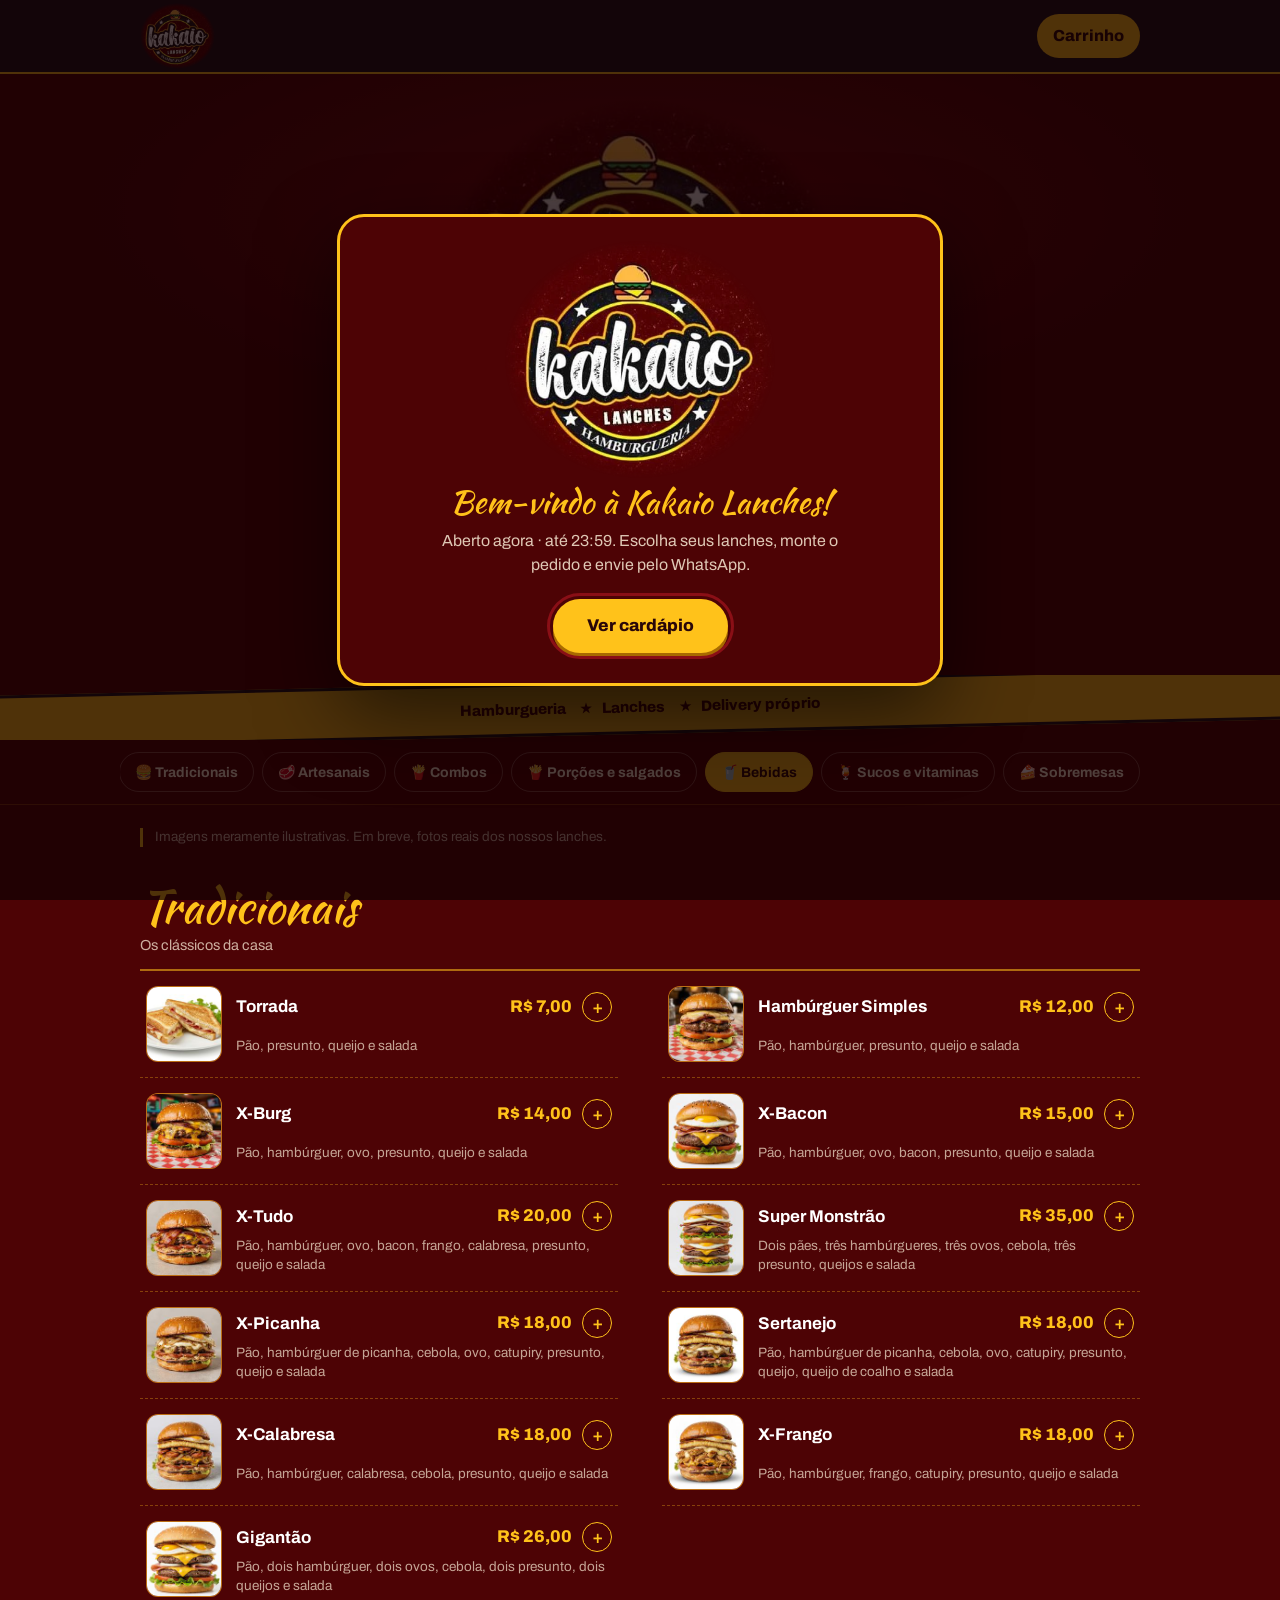
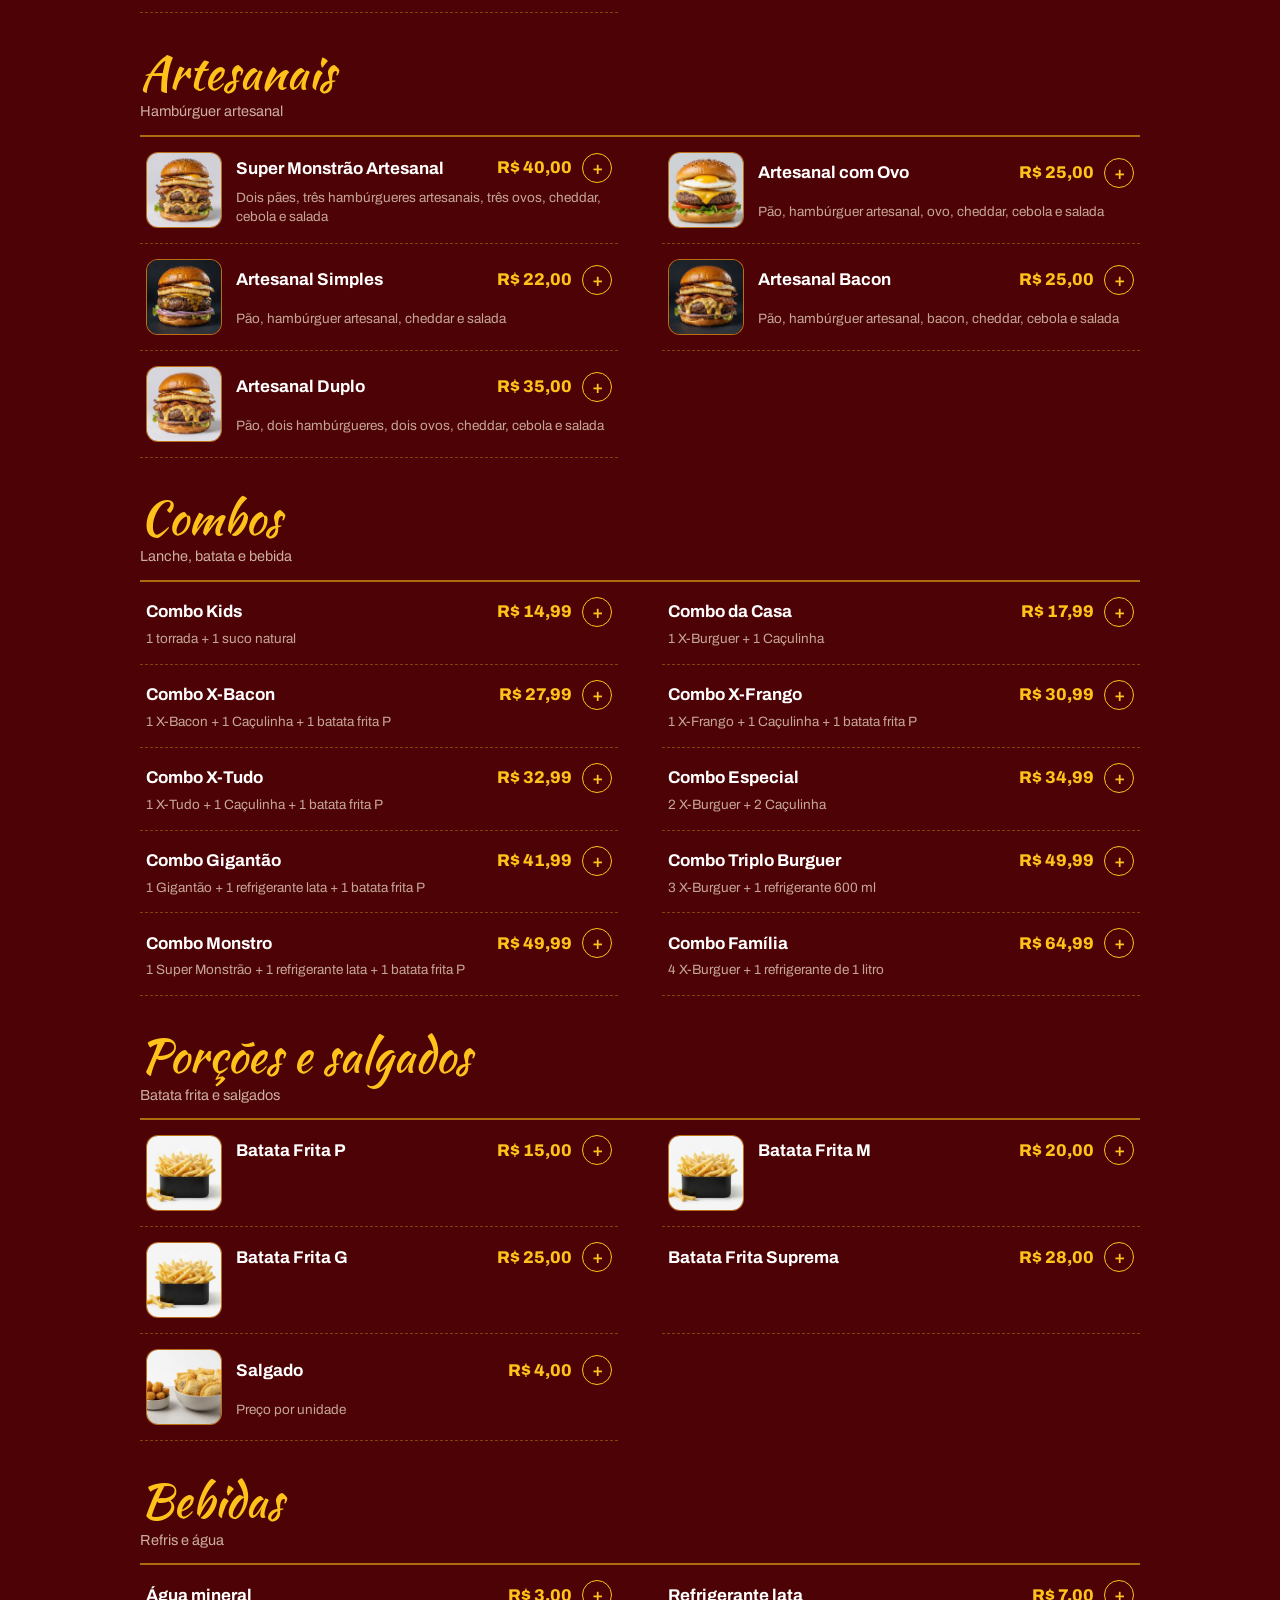
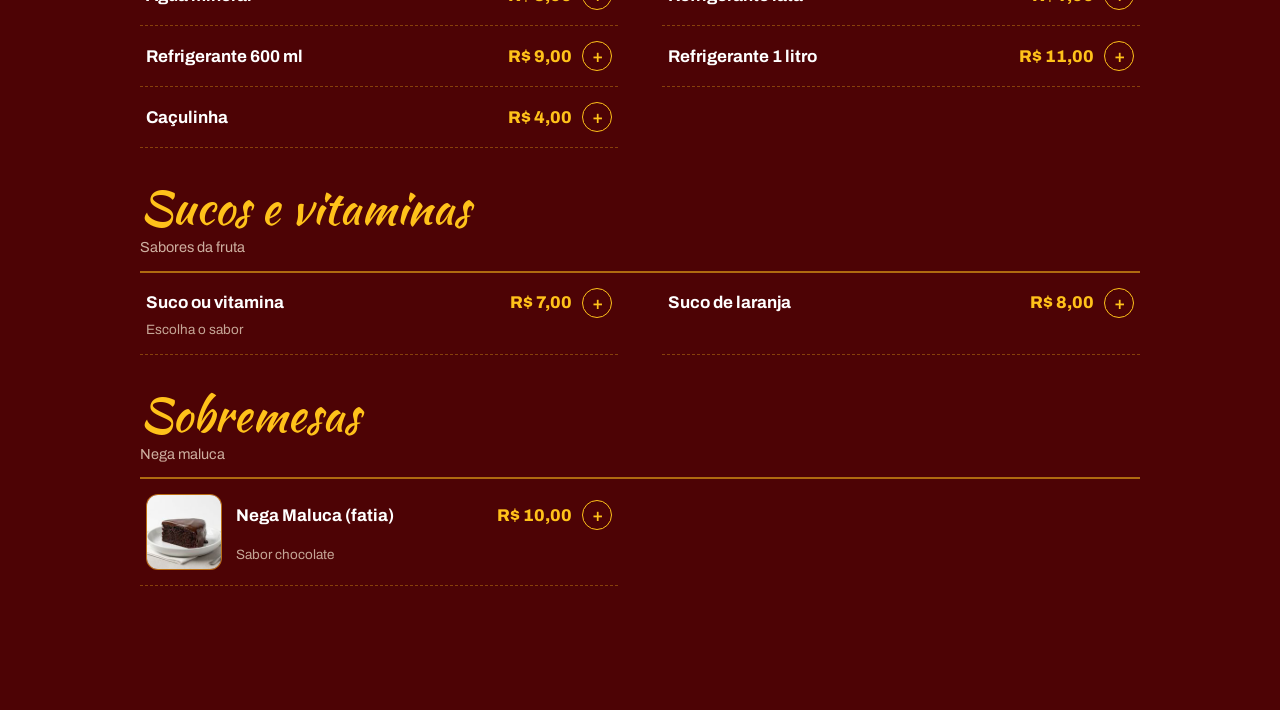
==== index.html @ 7993e145 "Meu primeiro commit" ====
<!doctype html>
<html lang="pt-BR">
<head>
<meta charset="utf-8">
<meta name="viewport" content="width=device-width, initial-scale=1">
<link rel="icon" href="favicon.ico" sizes="any">
<link rel="icon" type="image/png" sizes="192x192" href="img/favicon-192.png">
<link rel="apple-touch-icon" href="img/apple-touch-icon.png">
<meta name="theme-color" content="#17131d">
<title>Kakaio Lanches — Cardápio</title>
<link rel="preconnect" href="https://fonts.googleapis.com">
<link rel="preconnect" href="https://fonts.gstatic.com" crossorigin>
<link href="https://fonts.googleapis.com/css2?family=Archivo:wght@400;500;600;700;800&family=Kaushan+Script&display=swap" rel="stylesheet">
<link rel="stylesheet" href="css/style.css">
</head>
<body>
<header><div class="wrap">
  <div class="marca"><div class="logo" id="logo"><img src="img/selo.webp" alt="Kakaio Lanches Hamburgueria" width="443" height="390"></div><b id="nome" class="sr"></b></div>
  <button class="pill" id="hCart">Carrinho <span id="hQtd"></span></button>
</div></header>

<section class="hero"><div class="wrap">
  <h1 class="sr">Kakaio Lanches — Cardápio</h1>
  <img class="selo" src="img/selo.webp" alt="Kakaio Lanches Hamburgueria" width="443" height="390">
  <p class="lead">Escolha no cardápio, monte seu pedido e envie pelo WhatsApp. Receba em casa ou retire na hamburgueria.</p>
  <button class="cta" id="ver">Ver cardápio</button>
  <div class="info"><span class="st" id="stxt"></span><span id="end"></span></div>
</div></section>

<div class="fitaw"><div class="fita"><span>Hamburgueria</span><span>Lanches</span><span>Delivery próprio</span></div></div>

<nav class="cats" aria-label="Categorias do cardápio"><div id="chips"></div></nav>

<main class="wrap" id="cardapio"><p class="aviso" id="aviso" hidden></p><div id="grid"></div><div style="height:28px"></div></main>

<div class="bar" id="bar" hidden><button class="btn" id="barBtn"><span id="barQtd"></span><span id="barTotal"></span></button></div>

<dialog id="bv"><div class="bv"><div id="logo2"><img class="selo" src="img/selo.webp" alt="Kakaio Lanches Hamburgueria" width="443" height="390"></div><h3>Bem-vindo à Kakaio Lanches!</h3><p id="bvp"></p><button class="cta" id="bvok">Ver cardápio</button></div></dialog>
<dialog id="pd"><div class="in" id="pdc"></div></dialog>

<dialog id="cd"><div class="in">
  <div class="hd"><h3>Seu pedido</h3><button class="x" data-close aria-label="Fechar">✕</button></div>
  <div id="items"></div>
  <fieldset><legend>Como você quer receber?</legend>
    <label class="opt"><input type="radio" name="tipo" value="Entrega" checked><span>Entrega</span></label>
    <label class="opt"><input type="radio" name="tipo" value="Retirada"><span>Retirada</span></label>
    <div id="entrega">
      <input type="text" id="rua" placeholder="Rua" autocomplete="address-line1">
      <div class="g2"><input type="text" id="num" placeholder="Número"><input type="text" id="bairro" placeholder="Bairro"></div>
      <input type="text" id="comp" placeholder="Complemento (opcional)">
      <input type="text" id="ref" placeholder="Ponto de referência (opcional)">
    </div>
    <div class="caixa" id="retirada" hidden></div>
  </fieldset>
  <fieldset><legend>Seus dados</legend>
    <input type="text" id="cli" placeholder="Seu nome" autocomplete="name" style="margin-top:0">
    <input type="tel" id="tel" placeholder="Seu telefone com DDD" autocomplete="tel">
    <input type="text" id="obs" placeholder="Observações do pedido (opcional)">
  </fieldset>
  <fieldset><legend>Pagamento</legend>
    <label class="opt"><input type="radio" name="pag" value="Pix"><span>Pix</span></label>
    <label class="opt"><input type="radio" name="pag" value="Cartão de crédito"><span>Cartão de crédito</span></label>
    <label class="opt"><input type="radio" name="pag" value="Cartão de débito"><span>Cartão de débito</span></label>
    <label class="opt"><input type="radio" name="pag" value="Dinheiro"><span>Dinheiro</span></label>
    <div class="caixa" id="pix" hidden>O Pix é combinado pela conversa: depois de enviar o pedido, a Kakaio manda a chave no WhatsApp para você pagar.</div>
    <div id="troco" hidden><input type="number" id="trocoVal" min="0" step="0.01" inputmode="decimal" placeholder="Troco para quanto? (vazio se não precisa)"></div>
  </fieldset>
  <div id="totais" style="margin-top:20px"></div>
  <p id="erro" role="alert"></p>
  <div class="foot"><button class="btn" id="enviar">Enviar pedido pelo WhatsApp</button></div>
</div></dialog>

<script src="js/config.js"></script>
<script src="js/produtos.js"></script>
<script src="js/app.js"></script>
</body>
</html>
---- css/style.css ----
:root{
  --noite:#17131d;--fundo:#4d0305;--brasa:#6a0a10;--vinho:#8a0f16;
  --ouro:#ffc21a;--ouro-esc:#a86a00;--creme:#fff3dc;--papel:#fff8ec;
  --tinta:#2a0709;--mudo:#7a5a55;--linha:#ecd9bd;--erro:#b3121c;--verde:#3ddc84;
  --topo:72px;
}
*{box-sizing:border-box}
html{scroll-padding-top:calc(var(--topo) + 66px)}
@media(prefers-reduced-motion:no-preference){html{scroll-behavior:smooth}}
body{margin:0;color:var(--creme);background:var(--fundo);font:400 16px/1.5 'Archivo',system-ui,sans-serif;padding-bottom:96px}
button{font:inherit;cursor:pointer;color:inherit}
:focus-visible{outline:3px solid var(--ouro);outline-offset:3px}
dialog :focus-visible{outline-color:var(--vinho)}
[hidden]{display:none!important}
.wrap{max-width:1040px;margin:0 auto;padding:0 20px}
.sr{position:absolute;width:1px;height:1px;overflow:hidden;clip:rect(0 0 0 0);white-space:nowrap}

/* topo */
header{position:sticky;top:0;z-index:5;background:#17131d;border-bottom:2px solid var(--ouro)}
header .wrap{display:flex;align-items:center;justify-content:space-between;gap:12px;height:var(--topo)}
.marca{display:flex;align-items:center;gap:10px;min-width:0}
.marca>div:last-child{min-width:0}
.logo{flex:none;display:flex;align-items:center}
.logo img{display:block;height:66px;width:auto;-webkit-mask-image:radial-gradient(closest-side,#000 88%,transparent 100%);mask-image:radial-gradient(closest-side,#000 88%,transparent 100%)}
.marca b{display:block;font:400 25px/1.05 'Kaushan Script',cursive;color:#fff;white-space:nowrap;overflow:hidden;text-overflow:ellipsis}
.marca small{display:block;color:var(--ouro);font-size:12px;font-weight:600}
.pill{flex:none;border:0;background:var(--ouro);color:var(--tinta);font-weight:800;padding:0 16px;min-height:44px;border-radius:99px}

/* hero */
.hero{text-align:center;padding:26px 0 0;background:radial-gradient(60% 50% at 50% 24%,rgba(160,22,28,.5),transparent 72%)}
.selo{display:block;margin:0 auto;width:min(400px,84vw);height:auto;-webkit-mask-image:radial-gradient(closest-side,#000 88%,transparent 100%);mask-image:radial-gradient(closest-side,#000 88%,transparent 100%)}
.lead{margin:6px auto 24px;max-width:30em;font-size:17px;color:rgba(255,243,220,.88)}
.cta{border:0;background:var(--ouro);color:var(--tinta);font-weight:800;font-size:17px;padding:0 34px;min-height:54px;border-radius:99px;box-shadow:0 5px 0 var(--ouro-esc)}
.cta:active{transform:translateY(3px);box-shadow:0 2px 0 var(--ouro-esc)}
.info{margin-top:22px;display:flex;flex-wrap:wrap;justify-content:center;gap:10px}
.info span{background:rgba(0,0,0,.3);border:1px solid rgba(255,194,26,.38);border-radius:99px;padding:7px 14px;font-size:13.5px;font-weight:600}
.st::before{content:"";display:inline-block;width:8px;height:8px;border-radius:50%;background:#c9a98a;margin-right:8px;vertical-align:1px}
.st.on::before{background:var(--verde);box-shadow:0 0 8px var(--verde)}

/* fita dourada */
.fitaw{overflow:hidden;padding:6px 0;margin-top:30px}
.fita{background:var(--ouro);color:var(--fundo);display:flex;flex-wrap:wrap;justify-content:center;gap:2px 9px;padding:12px 16px;font-weight:800;font-size:13px;border-block:3px solid var(--noite)}
.fita span+span::before{content:"★";margin-right:9px}
@media(min-width:720px){.fita{font-size:15px;gap:2px 14px;transform:rotate(-1.3deg);margin:0 -3%}}

/* categorias (chips fixos) */
.cats{position:sticky;top:var(--topo);z-index:4;background:#4d0305;border-bottom:1px solid rgba(255,194,26,.28)}
#chips{display:flex;gap:8px;overflow-x:auto;max-width:1040px;margin:0 auto;padding:12px 20px;scrollbar-width:none}
#chips::-webkit-scrollbar{display:none}
#chips a{flex:none;display:flex;align-items:center;min-height:40px;padding:0 15px;border-radius:99px;border:1.5px solid rgba(255,243,220,.3);color:var(--creme);font-weight:700;font-size:14px;text-decoration:none}
#chips a.on{background:var(--ouro);border-color:var(--ouro);color:var(--tinta)}

/* cardápio */
.sec{padding-top:36px}
.sh h2{margin:0;font:400 clamp(34px,6vw,46px)/1.05 'Kaushan Script',cursive;color:var(--ouro)}
.sh p{margin:4px 0 12px;color:rgba(255,243,220,.72);font-size:14.5px}
.rows{display:grid;grid-template-columns:1fr;column-gap:44px;border-top:2px solid rgba(255,194,26,.55)}
@media(min-width:760px){.rows{grid-template-columns:1fr 1fr}}
.item{display:grid;grid-template-columns:1fr auto;column-gap:14px;row-gap:3px;align-items:baseline;width:100%;text-align:left;background:none;border:0;border-bottom:1px dashed rgba(255,194,26,.32);padding:15px 6px}
.item:hover{background:rgba(255,194,26,.08)}
.item .nm{font-weight:700;font-size:17px;line-height:1.25;color:#fff}
.item .pr{display:flex;align-items:center;gap:10px;font-weight:800;font-size:17px;color:var(--ouro);white-space:nowrap}
.item .pr::after{content:"+";display:grid;place-items:center;width:28px;height:28px;border-radius:50%;border:1.5px solid var(--ouro);font-size:18px;line-height:1;font-weight:600}
.item:active .pr::after{background:var(--ouro);color:var(--tinta)}
.item .ds{grid-column:1/-1;color:rgba(255,243,220,.68);font-size:13.5px;line-height:1.4;max-width:60ch}

/* janelas */
dialog{border:0;border-top:5px solid var(--ouro);padding:0;width:100%;max-width:600px;max-height:92dvh;margin:auto auto 0;border-radius:24px 24px 0 0;background:var(--papel);color:var(--tinta)}
dialog::backdrop{background:rgba(18,0,4,.74);}
@media(min-width:640px){dialog{margin:auto;border:0;border-radius:24px;box-shadow:0 0 0 3px var(--ouro),0 30px 80px rgba(0,0,0,.55)}}
.in{padding:22px 22px 0}
.hd{display:flex;justify-content:space-between;align-items:start;gap:12px}
.hd h3{margin:0;font:400 30px/1.15 'Kaushan Script',cursive;color:var(--vinho)}
.x{border:0;background:var(--linha);color:var(--tinta);width:40px;height:40px;border-radius:50%;flex:none;font-size:16px}
.desc{color:var(--mudo);margin:8px 0 0}
fieldset{border:0;padding:0;margin:20px 0 0}
legend{font-weight:800;font-size:17px;padding:0;margin-bottom:4px}
legend em{font-style:normal;font-weight:500;color:var(--mudo);margin-left:8px;font-size:14px}
.opt{display:flex;align-items:center;gap:12px;min-height:48px;padding:10px 0;border-bottom:1px solid var(--linha);cursor:pointer}
.opt input{width:20px;height:20px;flex:none;accent-color:var(--vinho)}
.opt span{flex:1}.opt b{color:var(--vinho)}
.foot{position:sticky;bottom:0;background:var(--papel);display:flex;gap:12px;padding:14px 0 16px;margin-top:16px;border-top:1px solid var(--linha)}
.qty{display:flex;align-items:center;border:1.5px solid var(--linha);border-radius:99px;background:#fff}
.qty button{border:0;background:none;width:42px;height:46px;font-size:22px}
.qty span{min-width:24px;text-align:center;font-weight:700}
.btn{border:0;background:var(--vinho);color:#fff;font-weight:800;border-radius:99px;padding:0 22px;min-height:48px;box-shadow:0 4px 0 var(--fundo)}
.btn:active{transform:translateY(2px);box-shadow:0 2px 0 var(--fundo)}
.btn:disabled{background:var(--linha);color:var(--mudo);box-shadow:none;transform:none;cursor:not-allowed}
.foot .btn{flex:1}

/* barra do carrinho */
.bar{position:fixed;left:0;right:0;bottom:0;z-index:6;padding:12px 16px calc(12px + env(safe-area-inset-bottom,0px));background:var(--noite);border-top:2px solid var(--ouro)}
.bar button{display:flex;align-items:center;justify-content:space-between;width:100%;max-width:1000px;margin:0 auto;background:var(--ouro);color:var(--tinta);box-shadow:0 4px 0 var(--ouro-esc)}
.bar button:active{box-shadow:0 2px 0 var(--ouro-esc)}

/* carrinho e formulário */
.li{display:flex;gap:12px;justify-content:space-between;padding:14px 0;border-bottom:1px solid var(--linha)}
.li small{display:block;color:var(--mudo)}.li .qty{align-self:center}
.linha{display:flex;justify-content:space-between;padding:4px 0}
.total{font-size:21px;font-weight:800;color:var(--vinho);border-top:1px solid var(--linha);margin-top:6px;padding-top:10px}
input[type=text],input[type=tel],input[type=number]{width:100%;font:inherit;color:var(--tinta);background:#fff;padding:12px 14px;border:1.5px solid var(--linha);border-radius:12px;margin-top:8px}
input[type=text]:focus,input[type=tel]:focus,input[type=number]:focus{border-color:var(--vinho)}
.g2{display:grid;grid-template-columns:1fr 2fr;gap:0 8px}
.caixa{background:#fdebc8;border-radius:14px;padding:14px;margin-top:10px;word-break:break-all}
.caixa button{margin-top:8px;border:1.5px solid var(--vinho);background:none;border-radius:99px;padding:8px 16px;font-weight:700;color:var(--vinho)}
#erro{color:var(--erro);font-weight:700;min-height:1.4em;margin:12px 0 0}

/* boas-vindas */
#bv{background:var(--fundo);color:var(--creme)}
.bv{text-align:center;padding:24px 24px 30px}
.bv .selo{width:min(270px,72vw);margin-bottom:6px}
.bv h3{margin:0 0 8px;font:400 32px/1.15 'Kaushan Script',cursive;color:var(--ouro)}
.bv p{margin:0 auto 22px;max-width:26em;color:rgba(255,243,220,.82)}
@media(prefers-reduced-motion:no-preference){dialog[open]{animation:up .22s ease-out}@keyframes up{from{transform:translateY(24px);opacity:0}}}


/* fotos dos produtos */
.item.cf{grid-template-columns:76px 1fr auto;align-items:center}
.item.cf img{grid-column:1;grid-row:1/span 2;width:76px;height:76px;object-fit:cover;border-radius:12px;border:1.5px solid rgba(255,194,26,.55);background:var(--brasa)}
.item.cf .nm{grid-column:2}.item.cf .pr{grid-column:3}.item.cf .ds{grid-column:2/-1}
.foto{display:block;width:calc(100% + 44px);max-width:none;height:210px;margin:-22px -22px 16px;object-fit:cover;background:var(--brasa)}
@media(min-width:640px){.foto{border-radius:24px 24px 0 0}}

/* observações do item */
.in textarea{display:block;width:100%;font:inherit;color:var(--tinta);background:#fff;border:1.5px solid var(--linha);border-radius:10px;padding:12px;margin-top:8px;resize:vertical}

/* aviso de imagens ilustrativas */
.aviso{margin:22px 0 0;padding-left:12px;border-left:3px solid var(--ouro);font-size:13.5px;line-height:1.4;color:rgba(255,243,220,.78)}
.ilus{margin:-8px 0 12px;font-size:12.5px;color:var(--mudo)}
#cardapio{padding-top:1px}
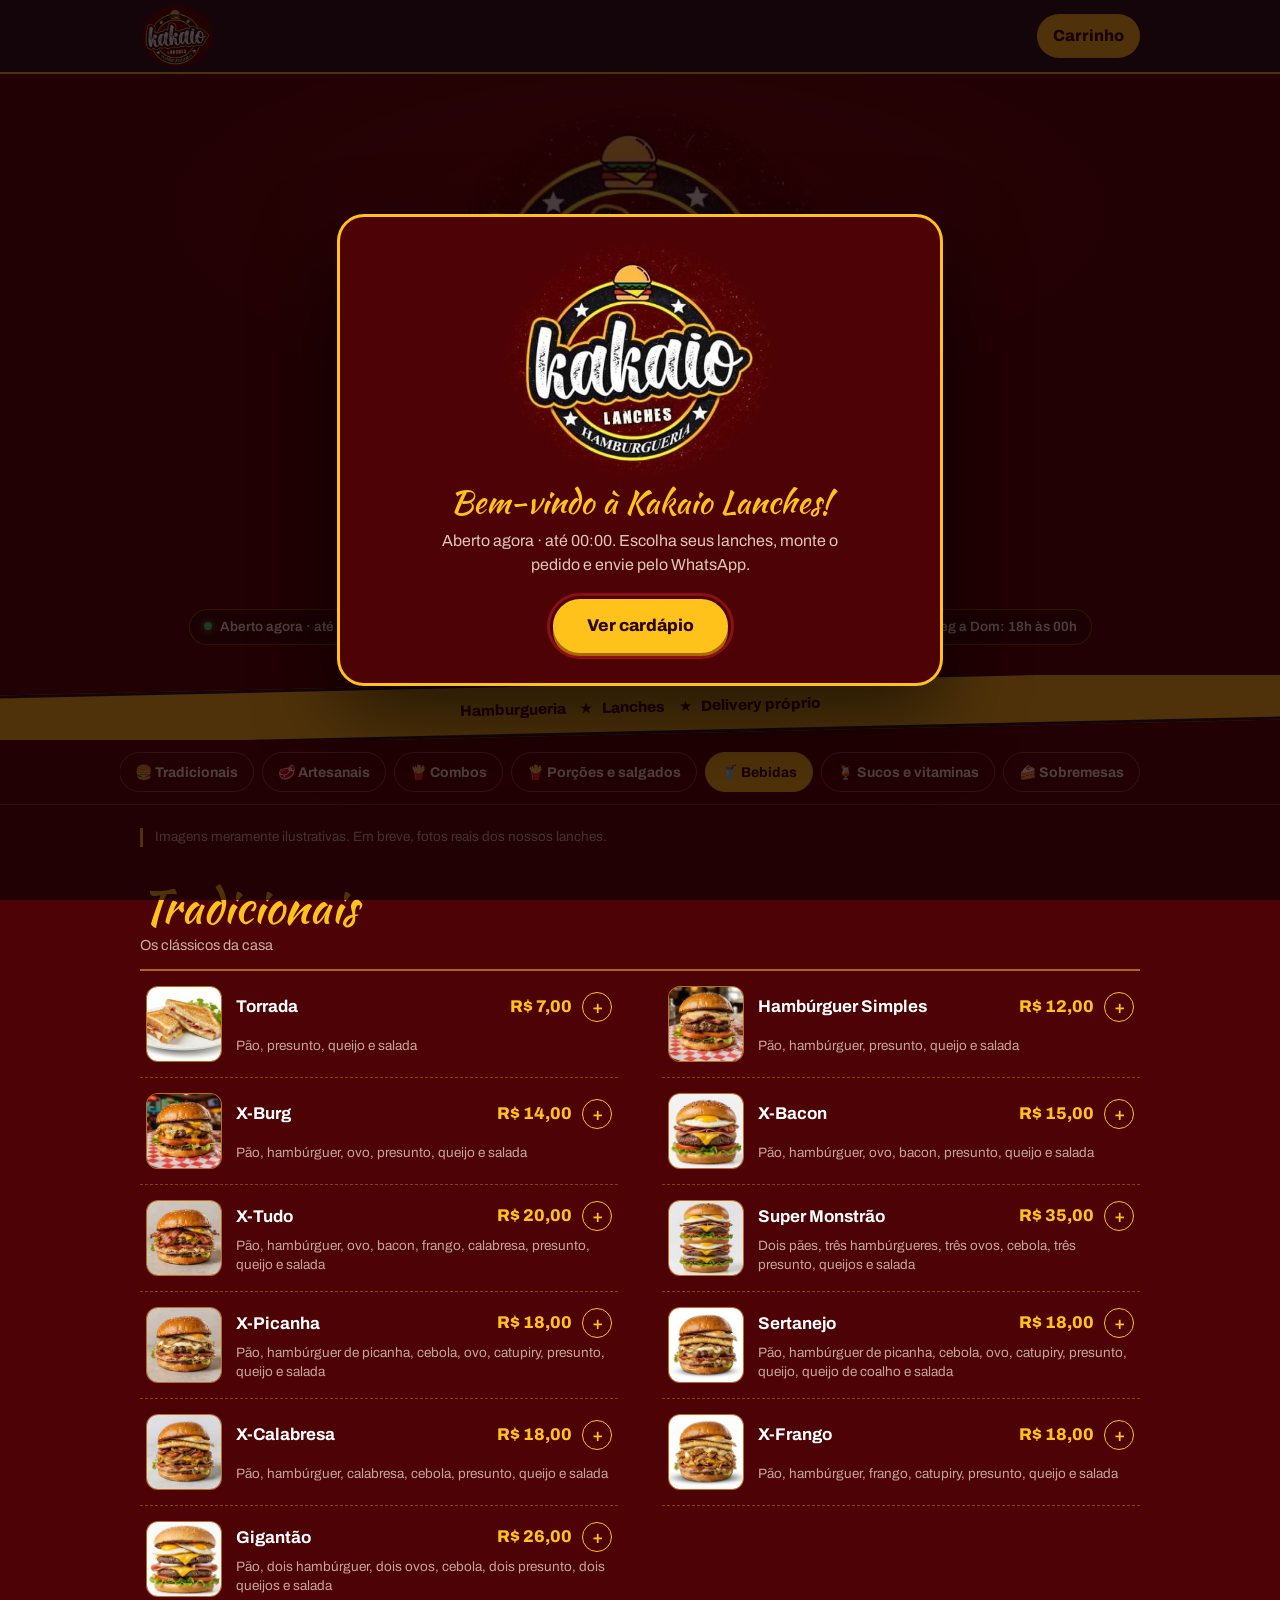
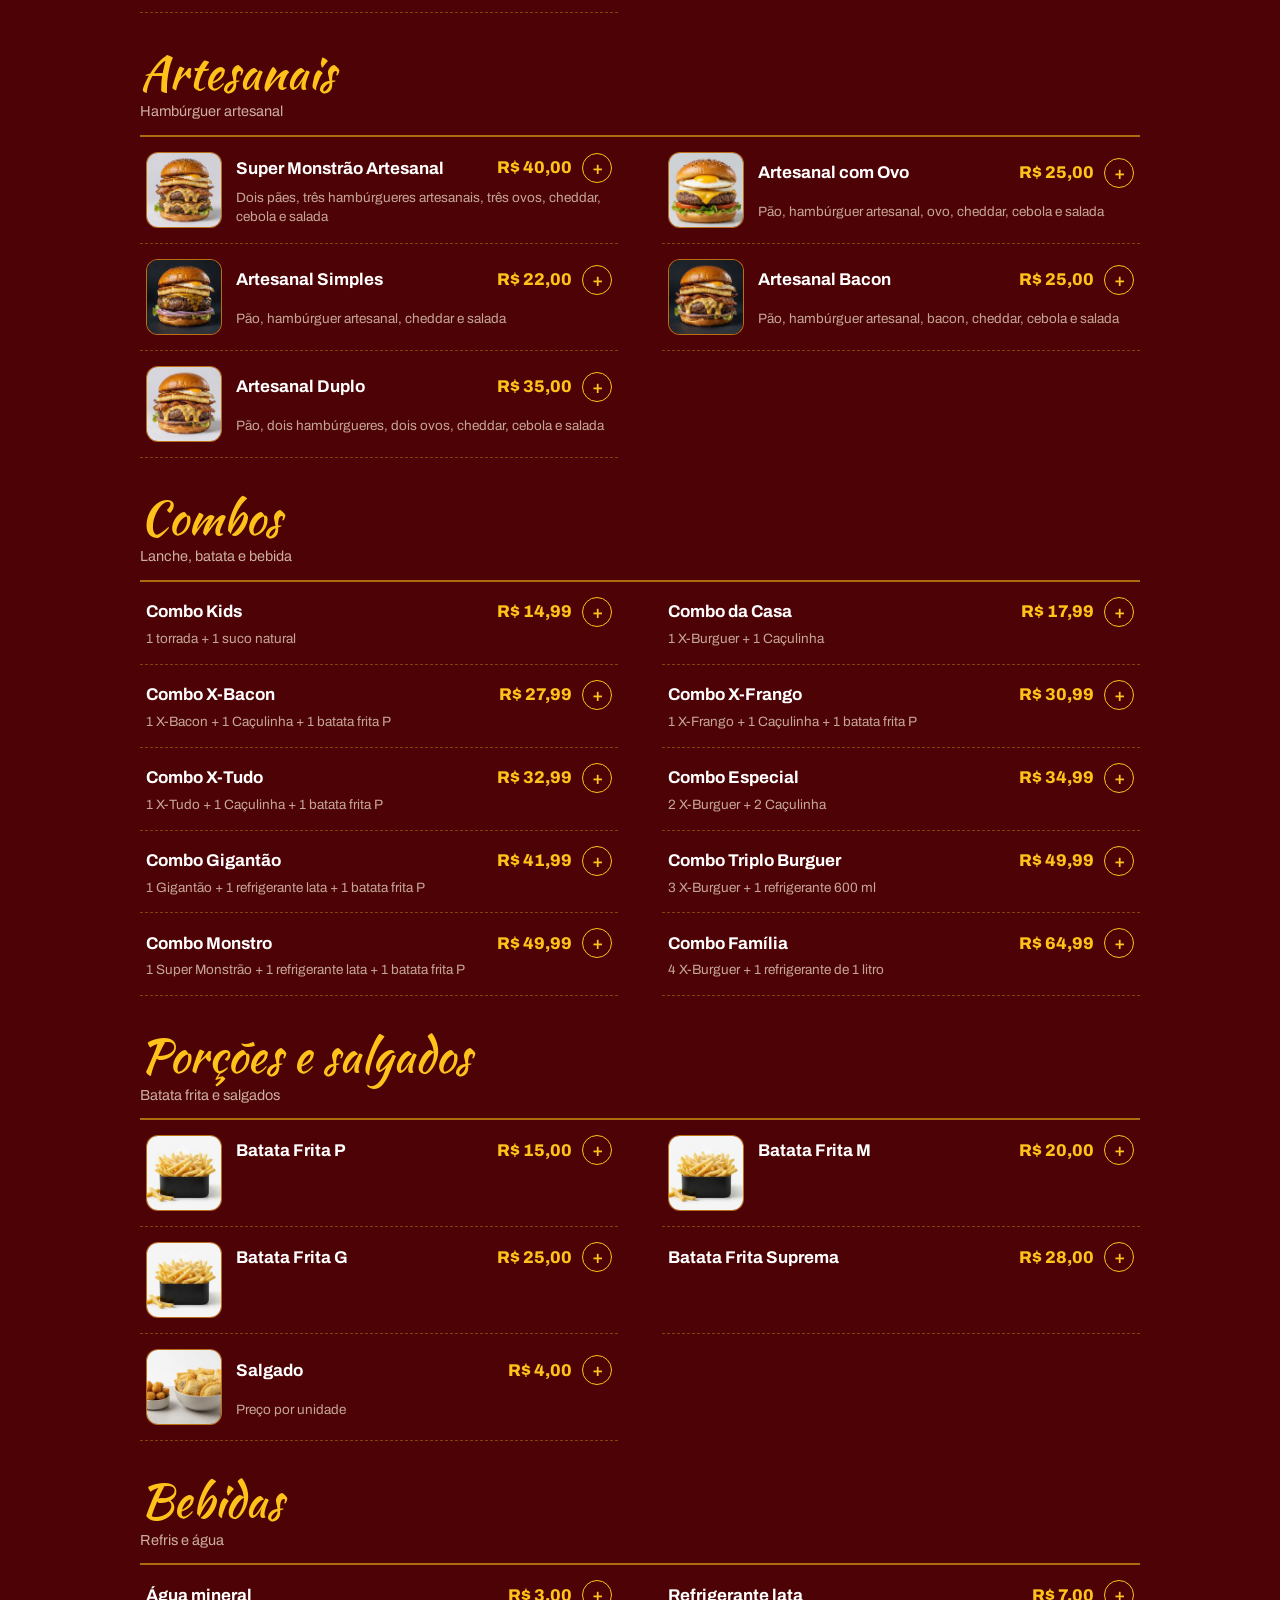
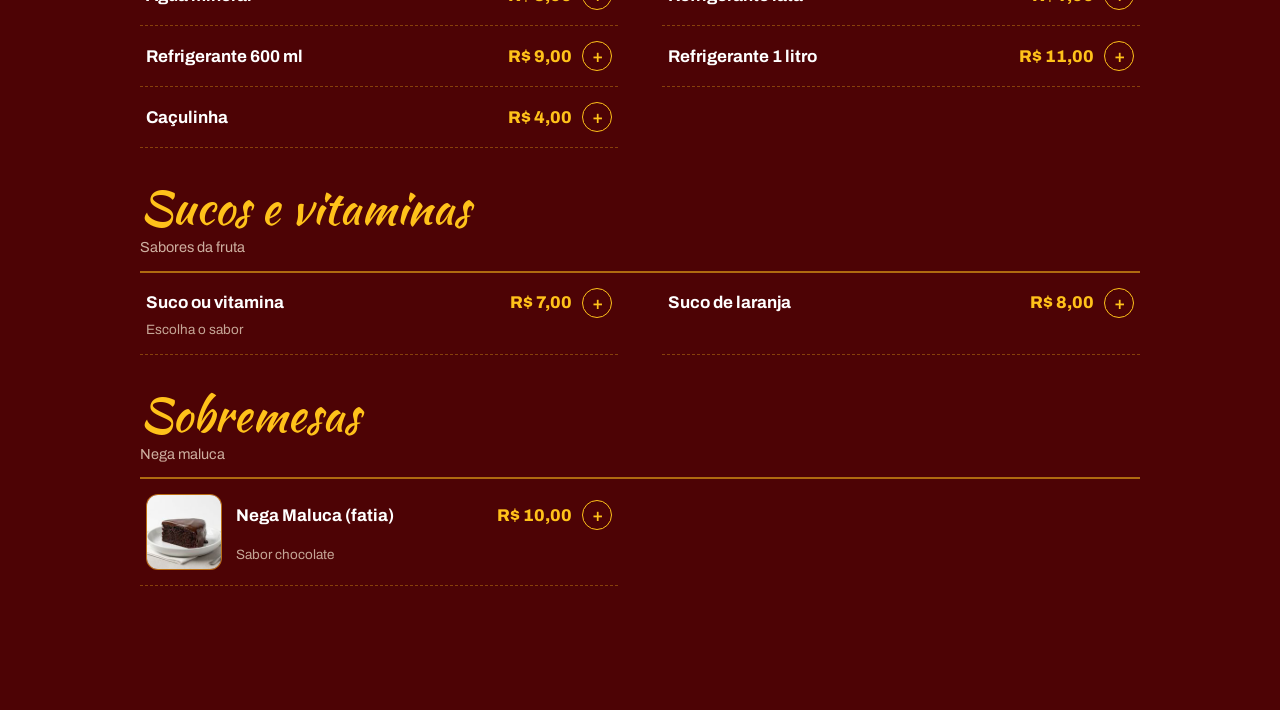
==== commit 61917567: "Add dias que  sao abertos" ====
--- a/index.html
+++ b/index.html
@@ -24,7 +24,7 @@
   <img class="selo" src="img/selo.webp" alt="Kakaio Lanches Hamburgueria" width="443" height="390">
   <p class="lead">Escolha no cardápio, monte seu pedido e envie pelo WhatsApp. Receba em casa ou retire na hamburgueria.</p>
   <button class="cta" id="ver">Ver cardápio</button>
-  <div class="info"><span class="st" id="stxt"></span><span id="end"></span></div>
+  <div class="info"><span class="st" id="stxt"></span><span id="end"></span><span id="dias"></span></div>
 </div></section>
 
 <div class="fitaw"><div class="fita"><span>Hamburgueria</span><span>Lanches</span><span>Delivery próprio</span></div></div>
